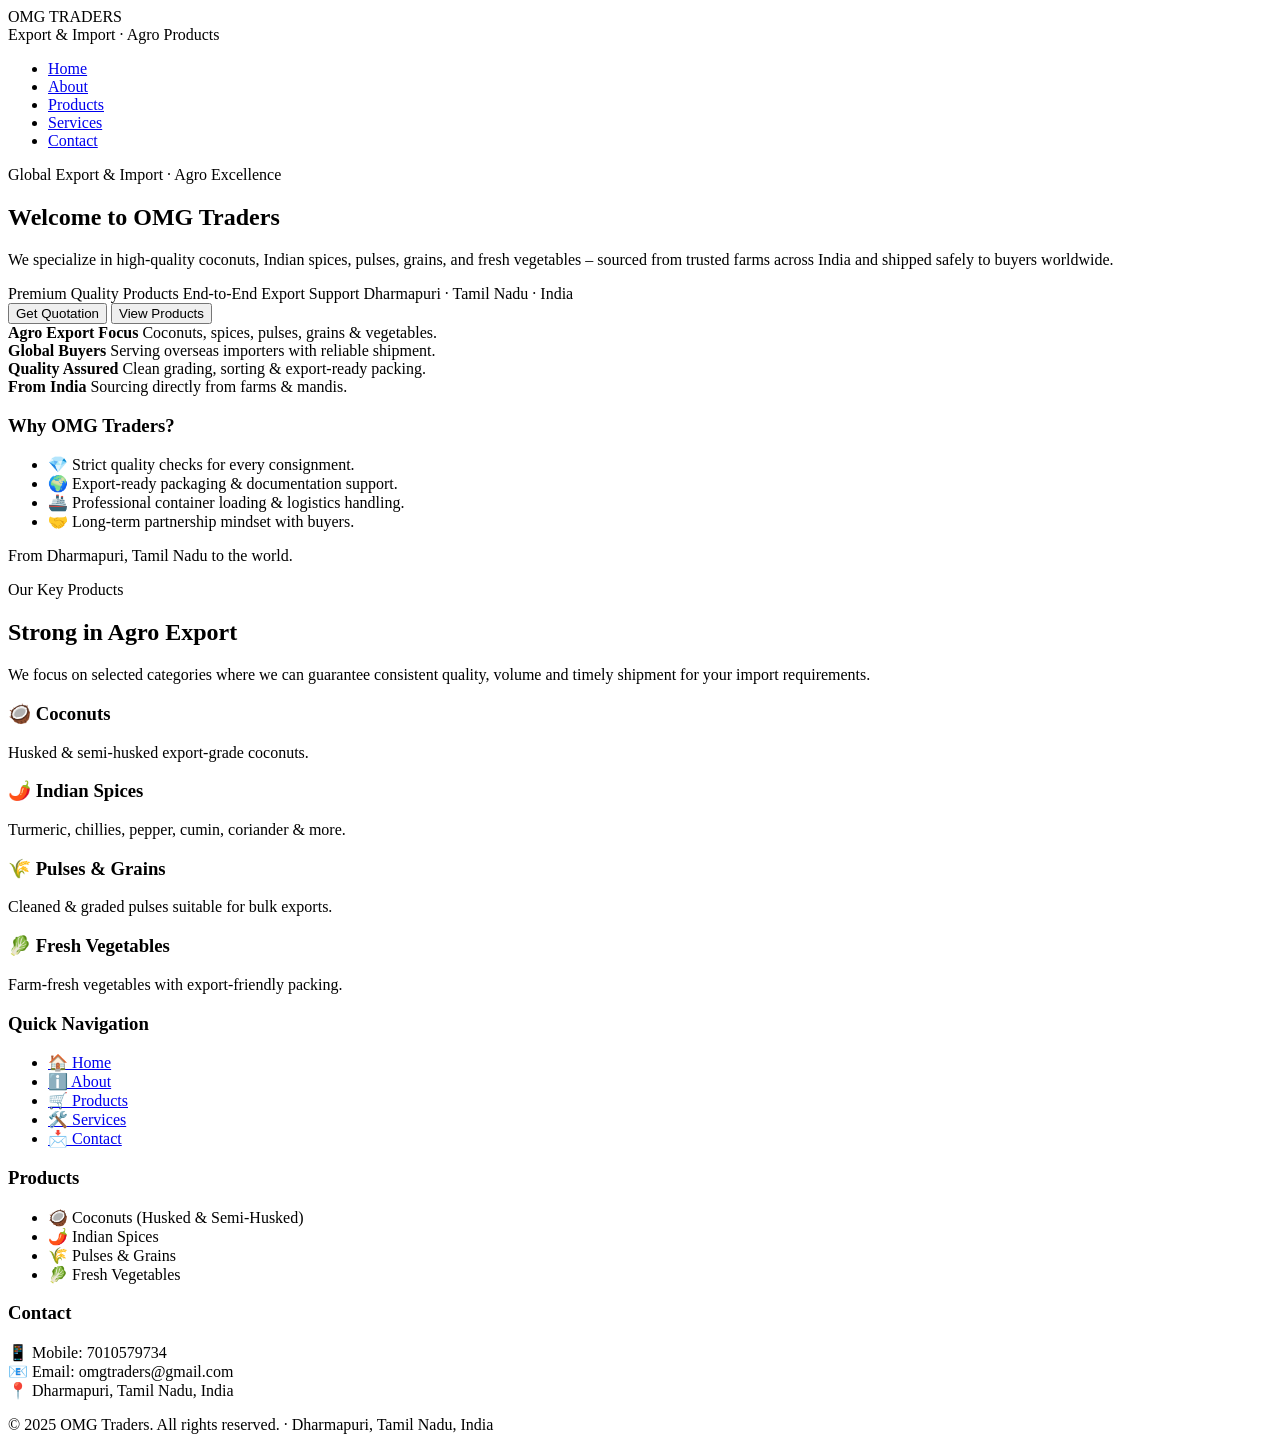
==== index.html @ 2cb01bbb "Add files via upload" ====
<!DOCTYPE html>
<html lang="en">
<head>
  <meta charset="UTF-8" />
  <meta name="viewport" content="width=device-width, initial-scale=1.0" />
  <title>OMG Traders - Export & Import</title>
  <link rel="stylesheet" href="assets/css/style.css" />
</head>
<body data-page="home">
  <header>
    <div>
      <div class="logo-text">OMG TRADERS</div>
      <div class="logo-tagline">Export &amp; Import · Agro Products</div>
    </div>
    <nav>
      <ul>
        <li><a href="index.html" data-page="home">Home</a></li>
        <li><a href="about.html" data-page="about">About</a></li>
        <li><a href="products.html" data-page="products">Products</a></li>
        <li><a href="services.html" data-page="services">Services</a></li>
        <li><a href="contact.html" data-page="contact">Contact</a></li>
      </ul>
    </nav>
  </header>

  <main>
    <section class="hero">
      <div class="hero-inner">
        <div class="fade-in-up">
          <p class="section-kicker">Global Export &amp; Import · Agro Excellence</p>
          <h1 class="hero-title">
            Welcome to <span>OMG Traders</span>
          </h1>
          <p class="hero-subtitle">
            We specialize in high‑quality coconuts, Indian spices, pulses, grains,
            and fresh vegetables – sourced from trusted farms across India and shipped
            safely to buyers worldwide.
          </p>

          <div class="hero-badges">
            <span class="badge">Premium Quality Products</span>
            <span class="badge">End‑to‑End Export Support</span>
            <span class="badge">Dharmapuri · Tamil Nadu · India</span>
          </div>

          <div class="hero-actions">
            <button class="btn-primary" onclick="location.href='contact.html'">
              Get Quotation
            </button>
            <button class="btn-outline" onclick="location.href='products.html'">
              View Products
            </button>
          </div>

          <div class="hero-stats">
            <div class="stat-card">
              <strong>Agro Export Focus</strong>
              Coconuts, spices, pulses, grains &amp; vegetables.
            </div>
            <div class="stat-card">
              <strong>Global Buyers</strong>
              Serving overseas importers with reliable shipment.
            </div>
            <div class="stat-card">
              <strong>Quality Assured</strong>
              Clean grading, sorting &amp; export‑ready packing.
            </div>
            <div class="stat-card">
              <strong>From India</strong>
              Sourcing directly from farms &amp; mandis.
            </div>
          </div>
        </div>

        <div class="hero-highlight fade-in-up">
          <div class="hero-highlight-inner">
            <h3 class="hero-highlight-title">Why OMG Traders?</h3>
            <ul class="hero-highlight-list">
              <li>💎 Strict quality checks for every consignment.</li>
              <li>🌍 Export‑ready packaging &amp; documentation support.</li>
              <li>🚢 Professional container loading &amp; logistics handling.</li>
              <li>🤝 Long‑term partnership mindset with buyers.</li>
            </ul>
            <span class="hero-highlight-badge">
              From Dharmapuri, Tamil Nadu to the world.
            </span>
          </div>
        </div>
      </div>
    </section>

    <section class="section section-alt">
      <div class="section-inner">
        <div class="section-header fade-in-up">
          <p class="section-kicker">Our Key Products</p>
          <h2 class="section-title">Strong in Agro Export</h2>
          <p class="section-subtitle">
            We focus on selected categories where we can guarantee consistent quality,
            volume and timely shipment for your import requirements.
          </p>
        </div>

        <div class="product-list">
          <div class="product-card fade-in-up">
            <div class="product-card-header">
              <div>
                <h3 class="product-card-title">🥥 Coconuts</h3>
                <p class="product-card-sub">
                  Husked &amp; semi‑husked export‑grade coconuts.
                </p>
              </div>
            </div>
          </div>

          <div class="product-card fade-in-up">
            <div class="product-card-header">
              <div>
                <h3 class="product-card-title">🌶️ Indian Spices</h3>
                <p class="product-card-sub">
                  Turmeric, chillies, pepper, cumin, coriander &amp; more.
                </p>
              </div>
            </div>
          </div>

          <div class="product-card fade-in-up">
            <div class="product-card-header">
              <div>
                <h3 class="product-card-title">🌾 Pulses &amp; Grains</h3>
                <p class="product-card-sub">
                  Cleaned &amp; graded pulses suitable for bulk exports.
                </p>
              </div>
            </div>
          </div>

          <div class="product-card fade-in-up">
            <div class="product-card-header">
              <div>
                <h3 class="product-card-title">🥬 Fresh Vegetables</h3>
                <p class="product-card-sub">
                  Farm‑fresh vegetables with export‑friendly packing.
                </p>
              </div>
            </div>
          </div>
        </div>
      </div>
    </section>

    <section class="info-strip fade-in-up">
      <div class="info-strip-inner">
        <div class="info-col">
          <h3>Quick Navigation</h3>
          <ul>
            <li><a href="index.html">🏠 Home</a></li>
            <li><a href="about.html">ℹ️ About</a></li>
            <li><a href="products.html">🛒 Products</a></li>
            <li><a href="services.html">🛠️ Services</a></li>
            <li><a href="contact.html">📩 Contact</a></li>
          </ul>
        </div>
        <div class="info-col">
          <h3>Products</h3>
          <ul>
            <li>🥥 Coconuts (Husked &amp; Semi‑Husked)</li>
            <li>🌶️ Indian Spices</li>
            <li>🌾 Pulses &amp; Grains</li>
            <li>🥬 Fresh Vegetables</li>
          </ul>
        </div>
        <div class="info-col">
          <h3>Contact</h3>
          <p>
            📱 Mobile: 7010579734<br />
            📧 Email: omgtraders@gmail.com<br />
            📍 Dharmapuri, Tamil Nadu, India
          </p>
        </div>
      </div>
    </section>
  </main>

  <footer>
    © 2025 OMG Traders. All rights reserved. · Dharmapuri, Tamil Nadu, India
  </footer>
  <script src="assets/js/script.js"></script>
</body>
</html>
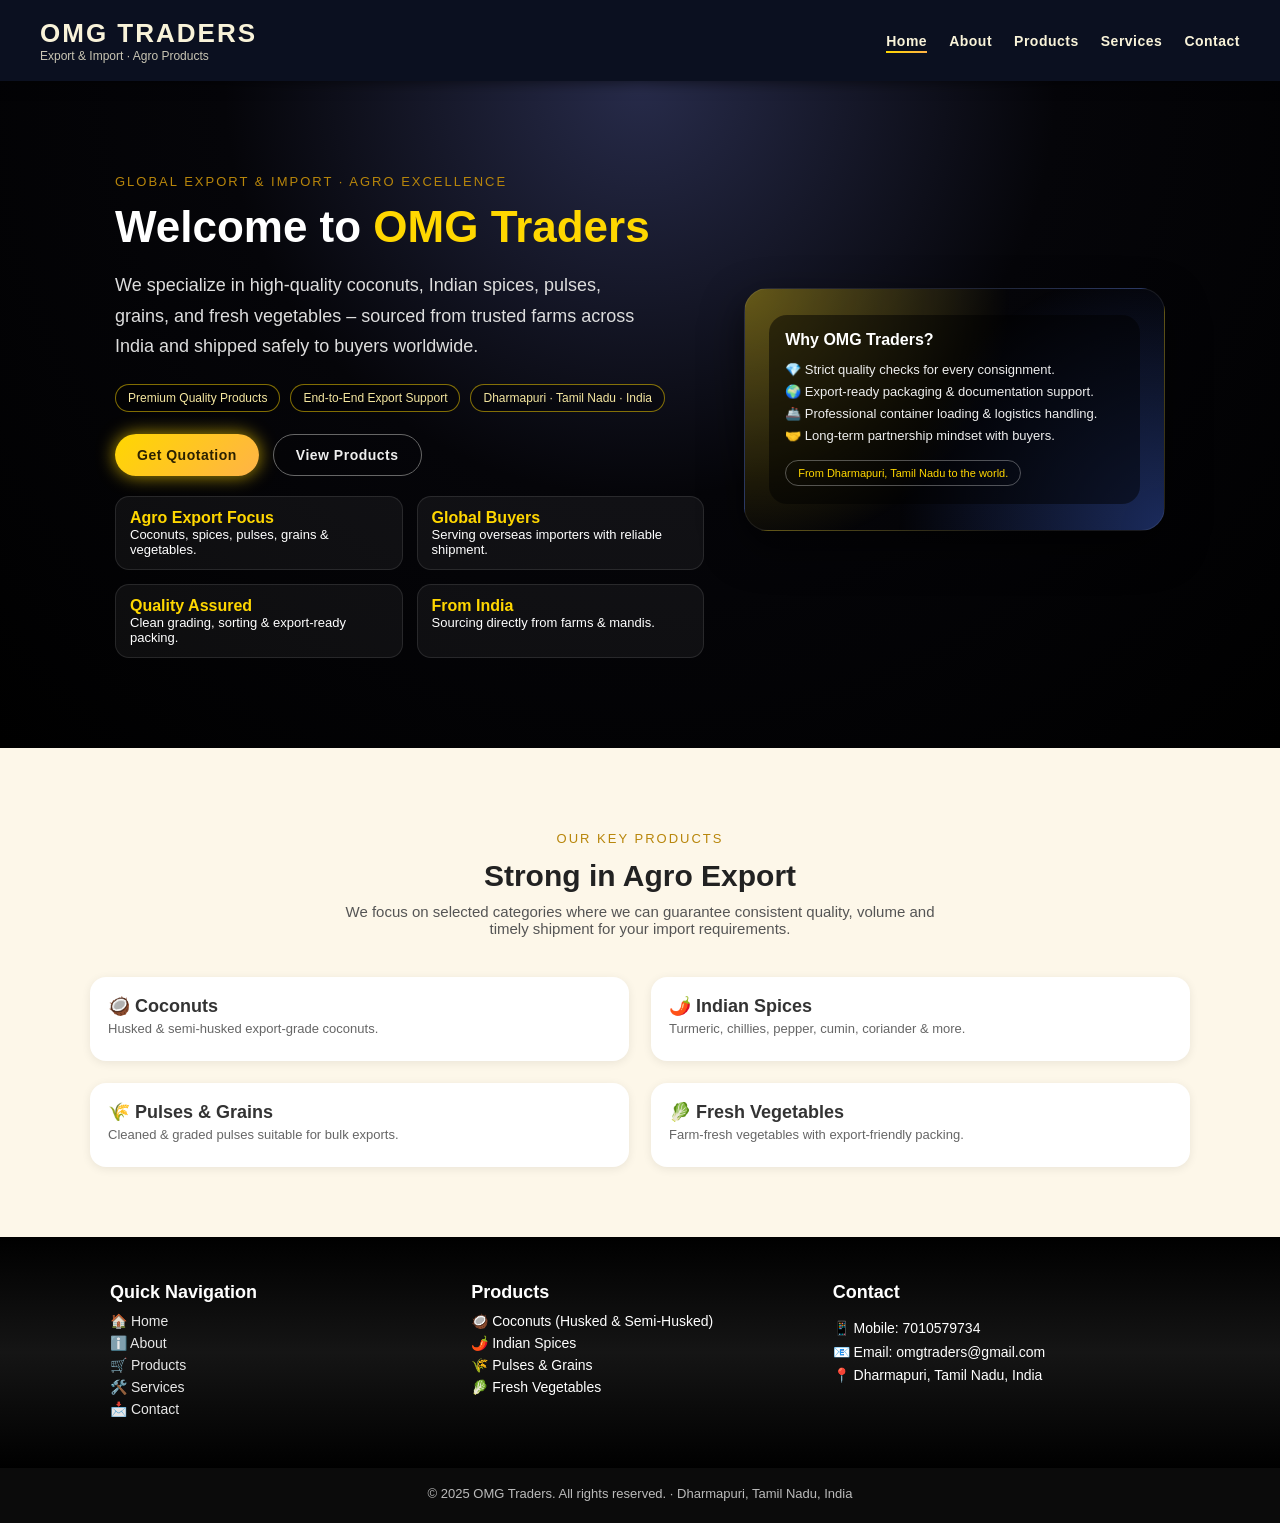
==== commit 2041301b: "Update index.html" ====
--- a/index.html
+++ b/index.html
@@ -4,7 +4,7 @@
   <meta charset="UTF-8" />
   <meta name="viewport" content="width=device-width, initial-scale=1.0" />
   <title>OMG Traders - Export & Import</title>
-  <link rel="stylesheet" href="assets/css/style.css" />
+  <link rel="stylesheet" href="style.css" />
 </head>
 <body data-page="home">
   <header>
@@ -184,6 +184,6 @@
   <footer>
     © 2025 OMG Traders. All rights reserved. · Dharmapuri, Tamil Nadu, India
   </footer>
-  <script src="assets/js/script.js"></script>
+  <script src="script.js"></script>
 </body>
 </html>
--- a/style.css
+++ b/style.css
@@ -0,0 +1,551 @@
+
+*,
+*::before,
+*::after {
+  box-sizing: border-box;
+}
+
+body {
+  margin: 0;
+  font-family: Arial, sans-serif;
+  background: #f8f8f8;
+  color: #333;
+}
+
+a {
+  color: inherit;
+  text-decoration: none;
+}
+
+header {
+  background: #0b1020;
+  color: #f9f3d9;
+  padding: 18px 40px;
+  display: flex;
+  align-items: center;
+  justify-content: space-between;
+  position: sticky;
+  top: 0;
+  z-index: 100;
+  box-shadow: 0 2px 12px rgba(0, 0, 0, 0.5);
+}
+
+.logo-text {
+  font-size: 26px;
+  font-weight: 800;
+  letter-spacing: 2px;
+  text-transform: uppercase;
+}
+
+.logo-tagline {
+  font-size: 12px;
+  opacity: 0.8;
+}
+
+nav ul {
+  list-style: none;
+  display: flex;
+  gap: 22px;
+  margin: 0;
+  padding: 0;
+}
+
+nav a {
+  font-weight: 600;
+  font-size: 14px;
+  letter-spacing: 0.5px;
+  position: relative;
+  padding-bottom: 4px;
+}
+
+nav a::after {
+  content: "";
+  position: absolute;
+  left: 0;
+  bottom: 0;
+  height: 2px;
+  width: 0;
+  background: linear-gradient(90deg, #ffd700, #ffb347);
+  transition: width 0.3s ease;
+}
+
+nav a:hover::after,
+nav a.active::after {
+  width: 100%;
+}
+
+.hero {
+  background: radial-gradient(circle at top, #272b4a 0, #050509 45%, #000000 100%);
+  color: #fff;
+  min-height: 420px;
+  padding: 80px 20px 90px;
+  display: flex;
+  align-items: center;
+  justify-content: center;
+}
+
+.hero-inner {
+  max-width: 1050px;
+  display: grid;
+  grid-template-columns: minmax(0, 1.4fr) minmax(0, 1fr);
+  gap: 40px;
+  align-items: center;
+}
+
+.hero-title {
+  font-size: 44px;
+  margin: 0 0 10px;
+}
+
+.hero-title span {
+  color: #ffd700;
+}
+
+.hero-subtitle {
+  font-size: 18px;
+  max-width: 520px;
+  line-height: 1.7;
+  color: #ddd;
+}
+
+.hero-badges {
+  display: flex;
+  flex-wrap: wrap;
+  gap: 10px;
+  margin: 22px 0;
+}
+
+.badge {
+  padding: 6px 12px;
+  border-radius: 999px;
+  border: 1px solid rgba(255, 215, 0, 0.5);
+  font-size: 12px;
+  color: #f5e7a0;
+  background: rgba(0, 0, 0, 0.3);
+}
+
+.hero-actions {
+  display: flex;
+  gap: 14px;
+  flex-wrap: wrap;
+  margin-top: 16px;
+}
+
+.btn-primary,
+.btn-outline {
+  padding: 12px 22px;
+  border-radius: 999px;
+  border: none;
+  cursor: pointer;
+  font-size: 14px;
+  font-weight: 600;
+  letter-spacing: 0.5px;
+  transition: transform 0.25s ease, box-shadow 0.25s ease, background 0.25s ease,
+    color 0.25s ease;
+}
+
+.btn-primary {
+  background: linear-gradient(135deg, #ffd700, #ffb347);
+  color: #2b2100;
+  box-shadow: 0 0 18px rgba(255, 215, 0, 0.7);
+}
+
+.btn-primary:hover {
+  transform: translateY(-2px) scale(1.03);
+  box-shadow: 0 0 30px rgba(255, 215, 0, 1);
+}
+
+.btn-outline {
+  background: transparent;
+  border: 1px solid #666;
+  color: #eee;
+}
+
+.btn-outline:hover {
+  background: rgba(255, 255, 255, 0.08);
+}
+
+.hero-stats {
+  display: grid;
+  grid-template-columns: repeat(2, minmax(0, 1fr));
+  gap: 14px;
+  margin-top: 20px;
+}
+
+.stat-card {
+  background: rgba(255, 255, 255, 0.05);
+  border-radius: 14px;
+  padding: 12px 14px;
+  border: 1px solid rgba(255, 255, 255, 0.1);
+  font-size: 13px;
+}
+
+.stat-card strong {
+  display: block;
+  font-size: 16px;
+  color: #ffd700;
+}
+
+.hero-highlight {
+  position: relative;
+  border-radius: 24px;
+  padding: 26px 24px;
+  background: radial-gradient(circle at top left, rgba(255, 215, 0, 0.35), transparent 55%),
+    radial-gradient(circle at bottom right, rgba(65, 105, 225, 0.4), transparent 55%);
+  border: 1px solid rgba(255, 255, 255, 0.08);
+  box-shadow: 0 16px 40px rgba(0, 0, 0, 0.6);
+}
+
+.hero-highlight-inner {
+  background: rgba(0, 0, 0, 0.5);
+  border-radius: 18px;
+  padding: 16px 16px 18px;
+}
+
+.hero-highlight-title {
+  font-size: 16px;
+  margin: 0 0 10px;
+}
+
+.hero-highlight-list {
+  list-style: none;
+  margin: 0;
+  padding: 0;
+  font-size: 13px;
+  color: #eee;
+  line-height: 1.7;
+}
+
+.hero-highlight-badge {
+  display: inline-block;
+  margin-top: 12px;
+  padding: 6px 12px;
+  border-radius: 999px;
+  border: 1px solid rgba(255, 255, 255, 0.3);
+  font-size: 11px;
+  color: #ffd700;
+}
+
+/* Sections */
+
+.section {
+  padding: 70px 20px;
+}
+
+.section-alt {
+  background: #fdf7e9;
+}
+
+.section-inner {
+  max-width: 1100px;
+  margin: 0 auto;
+}
+
+.section-header {
+  text-align: center;
+  margin-bottom: 40px;
+}
+
+.section-kicker {
+  font-size: 13px;
+  letter-spacing: 2px;
+  text-transform: uppercase;
+  color: #b8860b;
+}
+
+.section-title {
+  font-size: 30px;
+  margin: 6px 0 10px;
+  color: #222;
+}
+
+.section-subtitle {
+  max-width: 620px;
+  margin: 0 auto;
+  color: #555;
+  font-size: 15px;
+}
+
+/* Cards & grids */
+
+.grid-2,
+.grid-3,
+.grid-4 {
+  display: grid;
+  gap: 24px;
+}
+
+.grid-2 {
+  grid-template-columns: repeat(2, minmax(0, 1fr));
+}
+
+.grid-3 {
+  grid-template-columns: repeat(3, minmax(0, 1fr));
+}
+
+.grid-4 {
+  grid-template-columns: repeat(4, minmax(0, 1fr));
+}
+
+.card {
+  background: #ffffff;
+  border-radius: 16px;
+  padding: 20px 20px 22px;
+  box-shadow: 0 3px 12px rgba(0, 0, 0, 0.08);
+  transition: transform 0.25s ease, box-shadow 0.25s ease, border-color 0.25s ease;
+  border: 1px solid rgba(0, 0, 0, 0.03);
+}
+
+.card:hover {
+  transform: translateY(-8px);
+  box-shadow: 0 10px 26px rgba(0, 0, 0, 0.16);
+  border-color: rgba(184, 134, 11, 0.4);
+}
+
+.card-icon {
+  font-size: 34px;
+  margin-bottom: 8px;
+}
+
+.card-title {
+  font-size: 18px;
+  margin: 0 0 6px;
+  color: #333;
+}
+
+.card-body {
+  font-size: 14px;
+  color: #555;
+  line-height: 1.7;
+}
+
+/* Product list & dropdowns */
+
+.product-list {
+  display: grid;
+  grid-template-columns: repeat(2, minmax(0, 1fr));
+  gap: 22px;
+}
+
+.product-card {
+  background: #fff;
+  border-radius: 16px;
+  padding: 18px 18px 12px;
+  box-shadow: 0 2px 10px rgba(0, 0, 0, 0.08);
+  cursor: pointer;
+  position: relative;
+  overflow: hidden;
+}
+
+.product-card-header {
+  display: flex;
+  justify-content: space-between;
+  align-items: center;
+}
+
+.product-card-title {
+  font-size: 18px;
+  margin: 0;
+}
+
+.product-card-sub {
+  font-size: 13px;
+  color: #666;
+  margin-top: 4px;
+}
+
+.product-chevron {
+  font-size: 18px;
+  transition: transform 0.25s ease;
+}
+
+.product-card.open .product-chevron {
+  transform: rotate(180deg);
+}
+
+.product-dropdown {
+  margin: 10px 0 0;
+  padding-top: 8px;
+  border-top: 1px dashed #eee;
+  display: none;
+}
+
+.product-dropdown.open {
+  display: block;
+}
+
+.product-dropdown ul {
+  list-style: none;
+  margin: 6px 0 0;
+  padding: 0;
+}
+
+.product-dropdown li {
+  font-size: 14px;
+  padding: 6px 4px;
+  border-radius: 8px;
+  transition: background 0.2s ease, transform 0.2s ease, box-shadow 0.2s ease;
+  cursor: pointer;
+}
+
+.product-dropdown li:hover {
+  background: #f0f7ff;
+  transform: translateX(4px);
+  box-shadow: 0 2px 6px rgba(0, 0, 0, 0.08);
+}
+
+/* Three-column footer-style block */
+
+.info-strip {
+  background: linear-gradient(180deg, #000000, #151515, #000000);
+  color: #fff;
+}
+
+.info-strip-inner {
+  max-width: 1100px;
+  margin: 0 auto;
+  padding: 45px 20px;
+  display: grid;
+  grid-template-columns: repeat(3, minmax(0, 1fr));
+  gap: 24px;
+}
+
+.info-col h3 {
+  margin-top: 0;
+  margin-bottom: 10px;
+  font-size: 18px;
+}
+
+.info-col ul {
+  list-style: none;
+  margin: 0;
+  padding: 0;
+}
+
+.info-col li {
+  font-size: 14px;
+  margin-bottom: 6px;
+}
+
+.info-col a {
+  color: #fff;
+  opacity: 0.9;
+}
+
+.info-col a:hover {
+  opacity: 1;
+}
+
+.info-col p {
+  font-size: 14px;
+  line-height: 1.7;
+}
+
+/* Contact */
+
+.contact-layout {
+  display: grid;
+  grid-template-columns: minmax(0, 0.9fr) minmax(0, 1.1fr);
+  gap: 28px;
+}
+
+.contact-card {
+  background: #fff;
+  border-radius: 16px;
+  padding: 22px 22px 24px;
+  box-shadow: 0 3px 14px rgba(0, 0, 0, 0.08);
+}
+
+.contact-card h3 {
+  margin-top: 0;
+}
+
+.contact-details p {
+  margin: 0 0 6px;
+  font-size: 14px;
+}
+
+.contact-form label {
+  display: block;
+  font-size: 13px;
+  margin-top: 10px;
+  margin-bottom: 4px;
+}
+
+.contact-form input,
+.contact-form textarea {
+  width: 100%;
+  padding: 10px;
+  border-radius: 8px;
+  border: 1px solid #ccc;
+  font-size: 14px;
+  font-family: inherit;
+}
+
+.contact-form textarea {
+  min-height: 110px;
+  resize: vertical;
+}
+
+.contact-form button {
+  margin-top: 14px;
+  width: 100%;
+}
+
+/* Footer */
+
+footer {
+  background: #0b0b0b;
+  color: #bbb;
+  text-align: center;
+  padding: 18px 10px 22px;
+  font-size: 13px;
+}
+
+/* Animations & scroll reveal */
+
+.fade-in-up {
+  opacity: 0;
+  transform: translateY(22px);
+  transition: opacity 0.7s ease-out, transform 0.7s ease-out;
+}
+
+.fade-in-up.visible {
+  opacity: 1;
+  transform: translateY(0);
+}
+
+@media (max-width: 900px) {
+  .hero-inner {
+    grid-template-columns: minmax(0, 1fr);
+  }
+
+  .hero-highlight {
+    margin-top: 26px;
+  }
+
+  header {
+    flex-direction: column;
+    align-items: flex-start;
+    gap: 10px;
+  }
+}
+
+@media (max-width: 768px) {
+  .grid-2,
+  .grid-3,
+  .grid-4,
+  .product-list,
+  .contact-layout,
+  .info-strip-inner {
+    grid-template-columns: minmax(0, 1fr);
+  }
+
+  .section {
+    padding: 60px 16px;
+  }
+
+  header {
+    padding: 14px 18px;
+  }
+}
